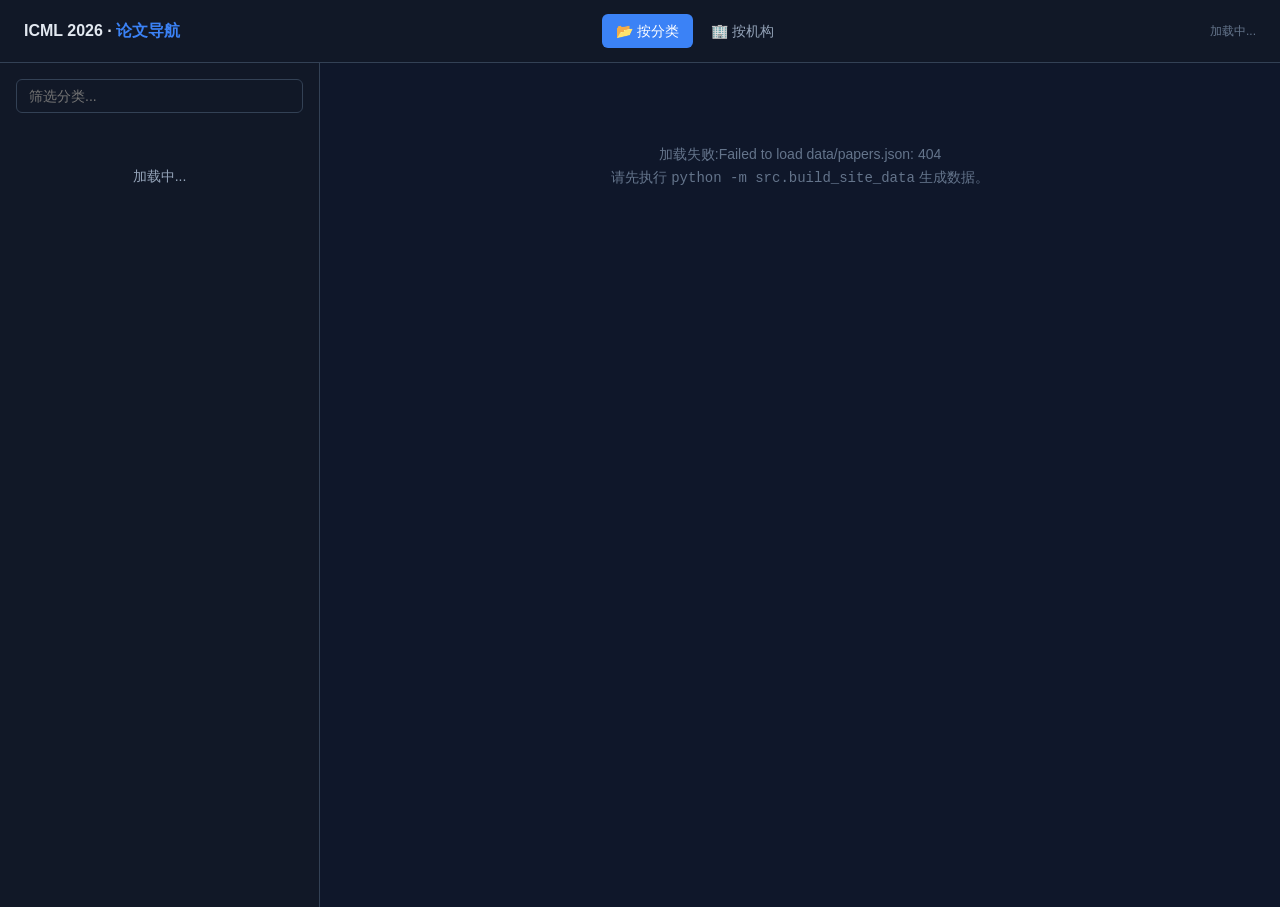
==== index.html @ 11ea5bf5 "Initial commit: ICML 2026 papers explorer (6341 papers, 91 categories, 2074 orgs)" ====
<!DOCTYPE html>
<html lang="zh-CN">
<head>
<meta charset="UTF-8">
<meta name="viewport" content="width=device-width, initial-scale=1">
<title>ICML 2026 论文 · 按分类</title>
<link rel="stylesheet" href="styles.css">
</head>
<body>

<nav class="topnav">
  <div class="brand">ICML 2026 · <span>论文导航</span></div>
  <div class="nav-links">
    <a href="index.html" class="active">📂 按分类</a>
    <a href="orgs.html">🏢 按机构</a>
  </div>
  <div class="stats" id="topnavStats">加载中...</div>
</nav>

<div class="layout">
  <aside class="sidebar">
    <div class="search-box">
      <input type="search" id="catFilterBox" placeholder="筛选分类...">
    </div>
    <ul class="sidebar-list" id="categoryList">
      <li class="loading">加载中...</li>
    </ul>
  </aside>

  <main class="content" id="content">
    <div class="loading">📚 正在加载论文数据...</div>
  </main>
</div>

<script src="app.js"></script>
<script>
let CATEGORIES = [];
let PAPERS = {};      // id -> compact paper
let ORG_TYPES = {};
let CURRENT_CAT = null;
let CURRENT_SUBCAT = null;
let FILTER_MODE = 'all';
let SEARCH_Q = '';
let PAGE = 0;

async function init() {
  try {
    const [cats, papersList, orgs, meta] = await Promise.all([
      loadJSON('data/categories.json'),
      loadJSON('data/papers.json'),
      loadJSON('data/orgs.json'),
      loadJSON('data/meta.json'),
    ]);
    CATEGORIES = cats;
    for (const p of papersList) PAPERS[p.id] = p;
    for (const o of orgs) ORG_TYPES[o.name] = o.type;

    document.getElementById('topnavStats').textContent =
      `${meta.paper_count} 篇 · ${meta.category_count} 个分类 · ${meta.org_count} 个机构`;

    renderSidebar();
    if (CATEGORIES.length) {
      selectCategory(CATEGORIES[0].name);
    }
  } catch (e) {
    document.getElementById('content').innerHTML =
      `<div class="empty">加载失败:${esc(e.message)}<br>请先执行 <code>python -m src.build_site_data</code> 生成数据。</div>`;
    console.error(e);
  }
}

function renderSidebar() {
  const filterText = (document.getElementById('catFilterBox').value || '').toLowerCase().trim();
  const ul = document.getElementById('categoryList');
  const filtered = filterText
    ? CATEGORIES.filter(c => c.name.toLowerCase().includes(filterText))
    : CATEGORIES;
  ul.innerHTML = filtered.map(c => {
    const isActive = c.name === CURRENT_CAT ? ' active' : '';
    const newTag = c.origin === 'new_in_pass_a'
      ? '<span class="new-tag">NEW</span>' : '';
    const hot = c.hot ? '<span class="hot">🔥</span>' : '';
    return `<li class="sidebar-item${isActive}" data-cat="${esc(c.name)}">
      <span class="name">${esc(c.name)}${newTag}${hot}</span>
      <span class="badge">${c.count}</span>
    </li>`;
  }).join('');
  ul.querySelectorAll('.sidebar-item').forEach(li => {
    li.onclick = () => selectCategory(li.dataset.cat);
  });
}

function selectCategory(name) {
  CURRENT_CAT = name;
  CURRENT_SUBCAT = null;
  PAGE = 0;
  SEARCH_Q = '';
  FILTER_MODE = 'all';
  renderSidebar();
  renderContent();
}

function renderContent() {
  const cat = CATEGORIES.find(c => c.name === CURRENT_CAT);
  if (!cat) return;
  const oral = cat.oral_count || 0;
  const newBadge = cat.origin === 'new_in_pass_a'
    ? '<span style="background:var(--green);color:#0a3520;font-size:11px;padding:2px 8px;border-radius:4px;margin-left:8px;font-weight:600">NEW · Pass A 涌现</span>'
    : '';
  const rationale = cat.rationale
    ? `<div style="color:var(--text-faint);font-size:12px;margin-top:6px;">💡 ${esc(cat.rationale)}</div>`
    : '';

  // Subcat tabs (if any)
  let subcatTabsHtml = '';
  if (cat.subcats && cat.subcats.length > 1) {
    const tabs = [`<button class="${CURRENT_SUBCAT === null ? 'active' : ''}" data-sc="">全部 (${cat.count})</button>`];
    for (const sc of cat.subcats) {
      const act = CURRENT_SUBCAT === sc.name ? 'active' : '';
      tabs.push(`<button class="${act}" data-sc="${esc(sc.name)}">${esc(sc.name)} (${sc.paper_ids.length})</button>`);
    }
    subcatTabsHtml = `<div class="subcat-tabs">${tabs.join('')}</div>`;
  }

  // Get paper IDs for current selection
  let pids;
  if (CURRENT_SUBCAT) {
    const sc = cat.subcats.find(s => s.name === CURRENT_SUBCAT);
    pids = sc ? sc.paper_ids : [];
  } else {
    pids = cat.paper_ids;
  }
  let papers = pids.map(pid => PAPERS[pid]).filter(Boolean);

  // Filter + search
  papers = applyFilter(papers, FILTER_MODE);
  papers = applySearch(papers, SEARCH_Q);

  // Sort: oral first, then by id (stable)
  papers.sort((a, b) => {
    const va = a.v === 'oral' ? 0 : a.v === 'spotlight' ? 1 : 2;
    const vb = b.v === 'oral' ? 0 : b.v === 'spotlight' ? 1 : 2;
    if (va !== vb) return va - vb;
    return a.t.localeCompare(b.t);
  });

  const totalAfter = papers.length;
  const totalPages = Math.max(1, Math.ceil(totalAfter / PAGE_SIZE));
  if (PAGE >= totalPages) PAGE = 0;
  const pageSlice = papers.slice(PAGE * PAGE_SIZE, (PAGE + 1) * PAGE_SIZE);

  const cards = pageSlice.length
    ? pageSlice.map(p => renderPaperCard(p, ORG_TYPES)).join('')
    : '<div class="empty">没有匹配的论文</div>';

  document.getElementById('content').innerHTML = `
    <div class="content-header">
      <h1>${esc(cat.name)}${newBadge}</h1>
      <div class="meta">
        共 <b>${cat.count}</b> 篇 · oral ${oral} 篇 ·
        显示 ${totalAfter} 篇 (筛选后)
      </div>
      ${rationale}
    </div>
    <div class="content-toolbar">
      <div class="search-box">
        <input type="search" id="paperSearch" placeholder="搜索此分类下的标题 / 摘要 / 机构..." value="${esc(SEARCH_Q)}">
      </div>
      <button data-filter="all" class="${FILTER_MODE === 'all' ? 'active' : ''}">全部</button>
      <button data-filter="oral" class="${FILTER_MODE === 'oral' ? 'active' : ''}">Oral</button>
      <button data-filter="spotlight" class="${FILTER_MODE === 'spotlight' ? 'active' : ''}">Spotlight</button>
      <button data-filter="fav" class="${FILTER_MODE === 'fav' ? 'active' : ''}">★ 收藏</button>
    </div>
    ${subcatTabsHtml}
    <div id="paperList">${cards}</div>
    ${renderPager(totalAfter, PAGE_SIZE, PAGE, (np) => { PAGE = np; renderContent(); window.scrollTo({top:0,behavior:'smooth'}); })}
  `;

  bindFavButtons(document.getElementById('paperList'));
  document.querySelectorAll('.content-toolbar button[data-filter]').forEach(btn => {
    btn.onclick = () => { FILTER_MODE = btn.dataset.filter; PAGE = 0; renderContent(); };
  });
  document.querySelectorAll('.subcat-tabs button[data-sc]').forEach(btn => {
    btn.onclick = () => {
      CURRENT_SUBCAT = btn.dataset.sc || null;
      PAGE = 0; renderContent();
    };
  });
  const searchInput = document.getElementById('paperSearch');
  if (searchInput) {
    searchInput.oninput = debounce((e) => {
      SEARCH_Q = e.target.value || '';
      PAGE = 0;
      renderContent();
    }, 200);
    // restore caret/focus when typing
    searchInput.focus();
    const len = searchInput.value.length;
    searchInput.setSelectionRange(len, len);
  }
}

document.getElementById('catFilterBox').oninput = debounce(renderSidebar, 150);

init();
</script>
</body>
</html>
---- styles.css ----
/* ICML 2026 Papers — shared dark theme stylesheet */
:root {
  --bg: #0f172a;
  --bg-alt: #111827;
  --card: #1e293b;
  --card-hover: #273549;
  --border: #334155;
  --text: #e2e8f0;
  --text-dim: #94a3b8;
  --text-faint: #64748b;
  --accent: #3b82f6;
  --accent-hover: #60a5fa;
  --gold: #fbbf24;
  --red: #ef4444;
  --green: #22c55e;
  --purple: #a78bfa;
  --pink: #ec4899;
}

* { box-sizing: border-box; }

html, body {
  margin: 0;
  padding: 0;
  background: var(--bg);
  color: var(--text);
  font-family: -apple-system, BlinkMacSystemFont, "Segoe UI", "PingFang SC",
               "Hiragino Sans GB", "Microsoft YaHei", sans-serif;
  font-size: 14px;
  line-height: 1.6;
}

a { color: var(--accent); text-decoration: none; }
a:hover { color: var(--accent-hover); text-decoration: underline; }

button {
  font-family: inherit;
  cursor: pointer;
  border: 1px solid var(--border);
  background: var(--card);
  color: var(--text);
  padding: 6px 12px;
  border-radius: 6px;
  font-size: 13px;
  transition: background 0.15s, border-color 0.15s;
}
button:hover { background: var(--card-hover); border-color: var(--accent); }
button.active {
  background: var(--accent);
  border-color: var(--accent);
  color: white;
}

input[type="text"], input[type="search"] {
  font-family: inherit;
  background: var(--bg-alt);
  border: 1px solid var(--border);
  color: var(--text);
  padding: 8px 12px;
  border-radius: 6px;
  font-size: 14px;
  width: 100%;
}
input:focus { outline: none; border-color: var(--accent); }

/* ----- top nav (shared between index.html / orgs.html) ----- */
.topnav {
  display: flex;
  align-items: center;
  justify-content: space-between;
  padding: 14px 24px;
  background: var(--bg-alt);
  border-bottom: 1px solid var(--border);
  position: sticky; top: 0; z-index: 10;
}
.topnav .brand {
  font-size: 16px;
  font-weight: 600;
  color: var(--text);
}
.topnav .brand span { color: var(--accent); }
.topnav .nav-links {
  display: flex; gap: 4px;
}
.topnav .nav-links a {
  padding: 6px 14px;
  border-radius: 6px;
  color: var(--text-dim);
}
.topnav .nav-links a.active {
  background: var(--accent);
  color: white;
}
.topnav .nav-links a:hover { background: var(--card-hover); text-decoration: none; }
.topnav .stats {
  font-size: 12px;
  color: var(--text-faint);
}

/* ----- main layout: sidebar + content ----- */
.layout {
  display: grid;
  grid-template-columns: 320px 1fr;
  min-height: calc(100vh - 56px);
}
.sidebar {
  background: var(--bg-alt);
  border-right: 1px solid var(--border);
  padding: 16px;
  overflow-y: auto;
  height: calc(100vh - 56px);
  position: sticky; top: 56px;
}
.content {
  padding: 20px 28px 60px;
  overflow-y: auto;
  max-width: 1100px;
}

/* sidebar search + filters */
.sidebar .search-box { margin-bottom: 12px; }
.sidebar .filter-row {
  display: flex; gap: 4px; flex-wrap: wrap;
  margin-bottom: 12px;
}
.sidebar .filter-row button {
  padding: 4px 10px;
  font-size: 12px;
}

/* sidebar list (categories or orgs) */
.sidebar-list {
  list-style: none;
  margin: 0; padding: 0;
}
.sidebar-item {
  display: flex;
  align-items: center;
  justify-content: space-between;
  padding: 7px 10px;
  border-radius: 6px;
  cursor: pointer;
  color: var(--text-dim);
  font-size: 13px;
  transition: background 0.1s;
}
.sidebar-item:hover { background: var(--card-hover); color: var(--text); }
.sidebar-item.active {
  background: var(--accent);
  color: white;
}
.sidebar-item.active .badge { background: rgba(255,255,255,0.25); color: white; }
.sidebar-item .name { flex: 1; }
.sidebar-item .badge {
  background: var(--bg);
  color: var(--text-dim);
  padding: 1px 7px;
  border-radius: 10px;
  font-size: 11px;
  margin-left: 6px;
}
.sidebar-item .hot { color: var(--gold); margin-left: 4px; font-size: 11px; }
.sidebar-item .new-tag {
  color: var(--green);
  font-size: 10px;
  margin-left: 4px;
  border: 1px solid var(--green);
  padding: 0 4px;
  border-radius: 3px;
}
.sidebar-item .org-type-badge {
  font-size: 10px;
  padding: 1px 5px;
  border-radius: 3px;
  margin-left: 4px;
  background: var(--bg);
  color: var(--text-faint);
}
.sidebar-item .org-type-badge.university { color: #93c5fd; }
.sidebar-item .org-type-badge.company { color: #fca5a5; }
.sidebar-item .org-type-badge.research_lab { color: #c4b5fd; }
.sidebar-item .org-type-badge.government { color: #fcd34d; }
.sidebar-item .org-type-badge.hospital { color: #f9a8d4; }
.sidebar-item .org-type-badge.independent { color: #86efac; }

/* ----- content header ----- */
.content-header {
  margin-bottom: 18px;
  padding-bottom: 12px;
  border-bottom: 1px solid var(--border);
}
.content-header h1 {
  margin: 0 0 6px;
  font-size: 22px;
  font-weight: 600;
}
.content-header .meta {
  color: var(--text-dim);
  font-size: 13px;
}
.content-header .meta .org-type-badge {
  font-size: 11px;
  padding: 2px 8px;
  border-radius: 4px;
  margin-left: 8px;
  background: var(--bg-alt);
}
.content-toolbar {
  display: flex;
  gap: 8px;
  align-items: center;
  margin-bottom: 16px;
  flex-wrap: wrap;
}
.content-toolbar .search-box {
  flex: 1; min-width: 240px;
}

/* ----- paper card ----- */
.paper-card {
  background: var(--card);
  border: 1px solid var(--border);
  border-radius: 8px;
  padding: 14px 16px;
  margin-bottom: 12px;
}
.paper-card .row1 {
  display: flex;
  justify-content: space-between;
  align-items: flex-start;
  gap: 8px;
  margin-bottom: 6px;
}
.paper-card .title {
  font-size: 15px;
  font-weight: 500;
  color: var(--text);
  flex: 1;
}
.paper-card .title a { color: var(--text); }
.paper-card .title a:hover { color: var(--accent); text-decoration: none; }
.paper-card .venue {
  font-size: 10px;
  padding: 2px 6px;
  border-radius: 3px;
  background: var(--bg);
  color: var(--text-dim);
  white-space: nowrap;
  text-transform: uppercase;
  font-weight: 600;
}
.paper-card .venue.oral { background: var(--red); color: white; }
.paper-card .venue.spotlight { background: var(--gold); color: #1f2937; }
.paper-card .venue.regular { background: var(--bg); color: var(--text-dim); }
.paper-card .fav-btn {
  background: transparent;
  border: none;
  font-size: 16px;
  color: var(--text-faint);
  padding: 0 4px;
  cursor: pointer;
}
.paper-card .fav-btn.active { color: var(--gold); }
.paper-card .cat-tag {
  display: inline-block;
  font-size: 11px;
  padding: 2px 8px;
  border-radius: 10px;
  background: var(--bg-alt);
  color: var(--accent);
  margin-right: 6px;
  margin-bottom: 4px;
}
.paper-card .org-tag {
  display: inline-block;
  font-size: 11px;
  padding: 2px 8px;
  border-radius: 10px;
  background: var(--bg);
  color: var(--text-dim);
  margin-right: 4px;
  margin-bottom: 4px;
}
.paper-card .org-tag.university { color: #93c5fd; }
.paper-card .org-tag.company { color: #fca5a5; }
.paper-card .org-tag.research_lab { color: #c4b5fd; }
.paper-card .org-tag.government { color: #fcd34d; }

.paper-card details {
  margin-top: 8px;
  font-size: 13px;
  color: var(--text-dim);
}
.paper-card details summary {
  cursor: pointer;
  color: var(--text-faint);
  font-size: 12px;
  padding: 2px 0;
  outline: none;
  user-select: none;
}
.paper-card details summary:hover { color: var(--accent); }
.paper-card details[open] summary { color: var(--text-dim); }
.paper-card details .body {
  padding: 8px 0 4px;
  white-space: pre-wrap;
  word-break: break-word;
}
.paper-card .summary-zh {
  background: rgba(59, 130, 246, 0.07);
  border-left: 3px solid var(--accent);
  padding: 8px 12px;
  border-radius: 4px;
  font-size: 13px;
  line-height: 1.7;
  color: var(--text);
  margin-top: 8px;
}

/* ----- pagination ----- */
.pagination {
  display: flex;
  justify-content: center;
  align-items: center;
  gap: 8px;
  margin: 24px 0 8px;
  flex-wrap: wrap;
}
.pagination button { padding: 6px 12px; min-width: 40px; }
.pagination .info { color: var(--text-dim); font-size: 13px; margin: 0 12px; }

/* ----- subcat / org group expansion (View B) ----- */
.cat-group {
  margin-bottom: 12px;
  border: 1px solid var(--border);
  border-radius: 8px;
  background: var(--bg-alt);
}
.cat-group .cat-header {
  display: flex;
  justify-content: space-between;
  align-items: center;
  padding: 10px 14px;
  cursor: pointer;
  user-select: none;
}
.cat-group .cat-header:hover { background: var(--card-hover); }
.cat-group .cat-header .name {
  font-weight: 500;
  color: var(--accent);
}
.cat-group .cat-header .meta {
  color: var(--text-faint);
  font-size: 12px;
}
.cat-group .cat-header .caret {
  display: inline-block;
  transition: transform 0.2s;
  margin-right: 6px;
  color: var(--text-faint);
}
.cat-group.open .cat-header .caret { transform: rotate(90deg); }
.cat-group .cat-body {
  padding: 4px 14px 14px;
  display: none;
}
.cat-group.open .cat-body { display: block; }

/* ----- subcat tabs within a category page (View A) ----- */
.subcat-tabs {
  display: flex; gap: 6px; flex-wrap: wrap;
  margin-bottom: 14px;
}
.subcat-tabs button {
  font-size: 12px;
  padding: 4px 10px;
}

/* empty state */
.empty {
  text-align: center;
  color: var(--text-faint);
  padding: 60px 20px;
  font-size: 14px;
}

/* loading state */
.loading {
  text-align: center;
  color: var(--text-dim);
  padding: 40px;
}

/* responsive */
@media (max-width: 900px) {
  .layout { grid-template-columns: 1fr; }
  .sidebar { height: auto; position: static; }
}
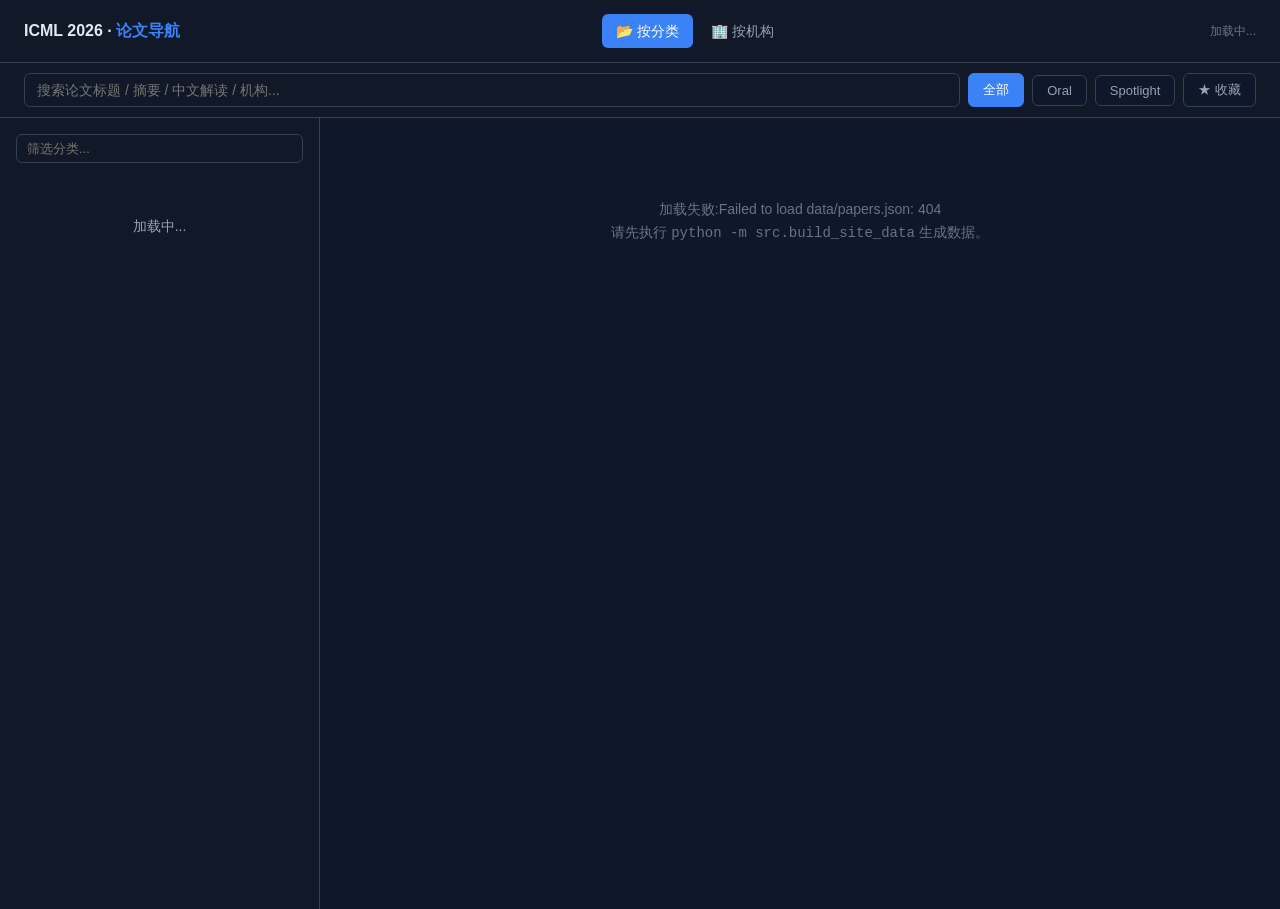
==== commit 1bb7d388: "Chinese category labels + ICLR-style UI + lead-author filter Taxonomy: - Re-run Pass B with SMALL_CA" ====
--- a/index.html
+++ b/index.html
@@ -17,9 +17,19 @@
   <div class="stats" id="topnavStats">加载中...</div>
 </nav>
 
+<div class="controls">
+  <div class="search-box">
+    <input type="search" id="paperSearch" placeholder="搜索论文标题 / 摘要 / 中文解读 / 机构...">
+  </div>
+  <button class="filter-btn active" data-filter="all">全部</button>
+  <button class="filter-btn" data-filter="oral">Oral</button>
+  <button class="filter-btn" data-filter="spotlight">Spotlight</button>
+  <button class="filter-btn" data-filter="fav">★ 收藏</button>
+</div>
+
 <div class="layout">
   <aside class="sidebar">
-    <div class="search-box">
+    <div class="search-box small">
       <input type="search" id="catFilterBox" placeholder="筛选分类...">
     </div>
     <ul class="sidebar-list" id="categoryList">
@@ -32,13 +42,16 @@
   </main>
 </div>
 
+<button class="back-top" id="backTop" title="回到顶部">↑</button>
+
 <script src="app.js"></script>
 <script>
 let CATEGORIES = [];
 let PAPERS = {};      // id -> compact paper
 let ORG_TYPES = {};
 let CURRENT_CAT = null;
-let CURRENT_SUBCAT = null;
+let CURRENT_SUBCAT = null;   // string or null
+let EXPANDED_CAT = null;     // which cat has its subcats expanded in sidebar
 let FILTER_MODE = 'all';
 let SEARCH_Q = '';
 let PAGE = 0;
@@ -75,27 +88,65 @@
   const filtered = filterText
     ? CATEGORIES.filter(c => c.name.toLowerCase().includes(filterText))
     : CATEGORIES;
-  ul.innerHTML = filtered.map(c => {
-    const isActive = c.name === CURRENT_CAT ? ' active' : '';
+
+  const html = [];
+  for (const c of filtered) {
+    const hasSubs = c.subcats && c.subcats.length > 1;
+    const isExpanded = EXPANDED_CAT === c.name;
+    const isActive = c.name === CURRENT_CAT && !CURRENT_SUBCAT;
     const newTag = c.origin === 'new_in_pass_a'
       ? '<span class="new-tag">NEW</span>' : '';
     const hot = c.hot ? '<span class="hot">🔥</span>' : '';
-    return `<li class="sidebar-item${isActive}" data-cat="${esc(c.name)}">
-      <span class="name">${esc(c.name)}${newTag}${hot}</span>
+    const arrow = hasSubs
+      ? `<span class="subcat-arrow">${isExpanded ? '▾' : '▸'}</span>` : '';
+    html.push(`<li class="sidebar-item${isActive ? ' active' : ''}" data-cat="${esc(c.name)}">
+      <span class="name">${esc(c.name)}${newTag}${hot}${arrow}</span>
       <span class="badge">${c.count}</span>
-    </li>`;
-  }).join('');
+    </li>`);
+    if (hasSubs && isExpanded) {
+      for (const sc of c.subcats) {
+        const scActive = CURRENT_CAT === c.name && CURRENT_SUBCAT === sc.name;
+        html.push(`<li class="sidebar-item subcat${scActive ? ' active' : ''}"
+          data-cat="${esc(c.name)}" data-sc="${esc(sc.name)}">
+          <span class="name">${esc(sc.name)}</span>
+          <span class="badge">${sc.paper_ids.length}</span>
+        </li>`);
+      }
+    }
+  }
+  ul.innerHTML = html.join('');
+
   ul.querySelectorAll('.sidebar-item').forEach(li => {
-    li.onclick = () => selectCategory(li.dataset.cat);
+    li.onclick = () => {
+      if (li.dataset.sc) {
+        selectSubcat(li.dataset.cat, li.dataset.sc);
+      } else {
+        selectCategory(li.dataset.cat);
+      }
+    };
   });
 }
 
 function selectCategory(name) {
-  CURRENT_CAT = name;
-  CURRENT_SUBCAT = null;
+  // Click on already-open cat with subs → just collapse; otherwise switch & expand
+  const cat = CATEGORIES.find(c => c.name === name);
+  const hasSubs = cat && cat.subcats && cat.subcats.length > 1;
+  if (CURRENT_CAT === name && CURRENT_SUBCAT === null && EXPANDED_CAT === name) {
+    EXPANDED_CAT = null;
+  } else {
+    CURRENT_CAT = name;
+    CURRENT_SUBCAT = null;
+    EXPANDED_CAT = hasSubs ? name : null;
+    PAGE = 0;
+  }
+  renderSidebar();
+  renderContent();
+}
+
+function selectSubcat(catName, scName) {
+  CURRENT_CAT = catName;
+  CURRENT_SUBCAT = scName;
   PAGE = 0;
-  SEARCH_Q = '';
-  FILTER_MODE = 'all';
   renderSidebar();
   renderContent();
 }
@@ -105,38 +156,29 @@
   if (!cat) return;
   const oral = cat.oral_count || 0;
   const newBadge = cat.origin === 'new_in_pass_a'
-    ? '<span style="background:var(--green);color:#0a3520;font-size:11px;padding:2px 8px;border-radius:4px;margin-left:8px;font-weight:600">NEW · Pass A 涌现</span>'
+    ? '<span class="new-tag" style="margin-left:8px">NEW · Pass A 涌现</span>'
     : '';
   const rationale = cat.rationale
     ? `<div style="color:var(--text-faint);font-size:12px;margin-top:6px;">💡 ${esc(cat.rationale)}</div>`
     : '';
 
-  // Subcat tabs (if any)
-  let subcatTabsHtml = '';
-  if (cat.subcats && cat.subcats.length > 1) {
-    const tabs = [`<button class="${CURRENT_SUBCAT === null ? 'active' : ''}" data-sc="">全部 (${cat.count})</button>`];
-    for (const sc of cat.subcats) {
-      const act = CURRENT_SUBCAT === sc.name ? 'active' : '';
-      tabs.push(`<button class="${act}" data-sc="${esc(sc.name)}">${esc(sc.name)} (${sc.paper_ids.length})</button>`);
-    }
-    subcatTabsHtml = `<div class="subcat-tabs">${tabs.join('')}</div>`;
-  }
-
   // Get paper IDs for current selection
   let pids;
+  let displayName = cat.name;
   if (CURRENT_SUBCAT) {
     const sc = cat.subcats.find(s => s.name === CURRENT_SUBCAT);
     pids = sc ? sc.paper_ids : [];
+    displayName = cat.name + ' › ' + CURRENT_SUBCAT;
   } else {
     pids = cat.paper_ids;
   }
   let papers = pids.map(pid => PAPERS[pid]).filter(Boolean);
 
-  // Filter + search
+  // Filter + search (global controls)
   papers = applyFilter(papers, FILTER_MODE);
   papers = applySearch(papers, SEARCH_Q);
 
-  // Sort: oral first, then by id (stable)
+  // Sort: oral first, then by title
   papers.sort((a, b) => {
     const va = a.v === 'oral' ? 0 : a.v === 'spotlight' ? 1 : 2;
     const vb = b.v === 'oral' ? 0 : b.v === 'spotlight' ? 1 : 2;
@@ -155,52 +197,49 @@
 
   document.getElementById('content').innerHTML = `
     <div class="content-header">
-      <h1>${esc(cat.name)}${newBadge}</h1>
+      <h1>${esc(displayName)}${newBadge}</h1>
       <div class="meta">
-        共 <b>${cat.count}</b> 篇 · oral ${oral} 篇 ·
-        显示 ${totalAfter} 篇 (筛选后)
+        共 <b>${pids.length}</b> 篇 · oral ${oral} 篇 ·
+        筛选/搜索后 <b>${totalAfter}</b> 篇
       </div>
       ${rationale}
     </div>
-    <div class="content-toolbar">
-      <div class="search-box">
-        <input type="search" id="paperSearch" placeholder="搜索此分类下的标题 / 摘要 / 机构..." value="${esc(SEARCH_Q)}">
-      </div>
-      <button data-filter="all" class="${FILTER_MODE === 'all' ? 'active' : ''}">全部</button>
-      <button data-filter="oral" class="${FILTER_MODE === 'oral' ? 'active' : ''}">Oral</button>
-      <button data-filter="spotlight" class="${FILTER_MODE === 'spotlight' ? 'active' : ''}">Spotlight</button>
-      <button data-filter="fav" class="${FILTER_MODE === 'fav' ? 'active' : ''}">★ 收藏</button>
-    </div>
-    ${subcatTabsHtml}
     <div id="paperList">${cards}</div>
-    ${renderPager(totalAfter, PAGE_SIZE, PAGE, (np) => { PAGE = np; renderContent(); window.scrollTo({top:0,behavior:'smooth'}); })}
+    ${renderPager(totalAfter, PAGE_SIZE, PAGE, (np) => {
+      PAGE = np; renderContent();
+      document.querySelector('.content').scrollTo({top:0,behavior:'smooth'});
+      window.scrollTo({top:0,behavior:'smooth'});
+    })}
   `;
 
   bindFavButtons(document.getElementById('paperList'));
-  document.querySelectorAll('.content-toolbar button[data-filter]').forEach(btn => {
-    btn.onclick = () => { FILTER_MODE = btn.dataset.filter; PAGE = 0; renderContent(); };
-  });
-  document.querySelectorAll('.subcat-tabs button[data-sc]').forEach(btn => {
-    btn.onclick = () => {
-      CURRENT_SUBCAT = btn.dataset.sc || null;
-      PAGE = 0; renderContent();
-    };
-  });
-  const searchInput = document.getElementById('paperSearch');
-  if (searchInput) {
-    searchInput.oninput = debounce((e) => {
-      SEARCH_Q = e.target.value || '';
-      PAGE = 0;
-      renderContent();
-    }, 200);
-    // restore caret/focus when typing
-    searchInput.focus();
-    const len = searchInput.value.length;
-    searchInput.setSelectionRange(len, len);
-  }
-}
+}
+
+// ---- global controls (search + filter buttons) ----
+document.getElementById('paperSearch').oninput = debounce((e) => {
+  SEARCH_Q = e.target.value || '';
+  PAGE = 0;
+  renderContent();
+}, 200);
+
+document.querySelectorAll('.controls .filter-btn').forEach(btn => {
+  btn.onclick = () => {
+    document.querySelectorAll('.controls .filter-btn').forEach(x => x.classList.remove('active'));
+    btn.classList.add('active');
+    FILTER_MODE = btn.dataset.filter;
+    PAGE = 0;
+    renderContent();
+  };
+});
 
 document.getElementById('catFilterBox').oninput = debounce(renderSidebar, 150);
+
+// back-to-top
+const backTop = document.getElementById('backTop');
+window.addEventListener('scroll', () => {
+  backTop.classList.toggle('show', window.scrollY > 400);
+});
+backTop.onclick = () => window.scrollTo({top:0, behavior:'smooth'});
 
 init();
 </script>
--- a/styles.css
+++ b/styles.css
@@ -395,4 +395,120 @@
 @media (max-width: 900px) {
   .layout { grid-template-columns: 1fr; }
   .sidebar { height: auto; position: static; }
-}
+  .controls { flex-wrap: wrap; padding: 10px 12px; }
+}
+
+/* ===========================================================
+   ICLR-style additions (controls bar, subcat sidebar, back-top)
+   =========================================================== */
+
+/* Global controls bar between topnav and layout. */
+.controls {
+  display: flex;
+  gap: 8px;
+  align-items: center;
+  padding: 10px 24px;
+  background: var(--bg-alt);
+  border-bottom: 1px solid var(--border);
+  position: sticky; top: 56px; z-index: 9;
+}
+.controls .search-box {
+  flex: 1; min-width: 240px;
+}
+.controls .filter-btn {
+  padding: 7px 14px;
+  font-size: 13px;
+  white-space: nowrap;
+  background: var(--bg);
+  border: 1px solid var(--border);
+  color: var(--text-dim);
+}
+.controls .filter-btn:hover {
+  border-color: var(--accent);
+  color: var(--text);
+}
+.controls .filter-btn.active {
+  background: var(--accent);
+  color: white;
+  border-color: var(--accent);
+}
+/* the "仅一作/通讯" toggle gets a gold accent when active */
+.controls .filter-btn.lead-btn {
+  border-left: 1px solid var(--border);
+  margin-left: 4px;
+}
+.controls .filter-btn.lead-btn.active {
+  background: var(--gold);
+  color: #1f2937;
+  border-color: var(--gold);
+}
+
+/* Layout shrinks by the controls bar height. */
+.layout {
+  min-height: calc(100vh - 56px - 53px);
+}
+.sidebar {
+  height: calc(100vh - 56px - 53px);
+  top: calc(56px + 53px);
+}
+
+/* Compact search variant for the sidebar */
+.sidebar .search-box.small input { padding: 6px 10px; font-size: 13px; }
+
+/* Subcategory items in the sidebar (▾ expanded view) */
+.sidebar-item.subcat {
+  padding-left: 26px;
+  background: rgba(15, 23, 42, 0.5);
+  font-size: 12px;
+  color: var(--text-dim);
+}
+.sidebar-item.subcat:hover { background: var(--card-hover); }
+.sidebar-item.subcat.active {
+  background: var(--accent);
+  color: white;
+  border-left: 3px solid #7dd3fc;
+}
+.sidebar-item.subcat .badge { font-size: 10px; }
+.subcat-arrow {
+  color: var(--accent);
+  font-size: 11px;
+  margin-left: 6px;
+}
+.sidebar-item.active .subcat-arrow { color: white; }
+
+/* NEW tag (Pass A 涌现的新分类) — also surfaces in content header */
+.new-tag {
+  display: inline-block;
+  background: var(--green);
+  color: #052e16;
+  font-size: 10px;
+  padding: 1px 6px;
+  border-radius: 3px;
+  margin-left: 4px;
+  font-weight: 600;
+}
+
+/* Back-to-top floating button */
+.back-top {
+  position: fixed;
+  bottom: 24px; right: 24px;
+  width: 42px; height: 42px;
+  border-radius: 50%;
+  background: var(--accent);
+  color: white;
+  border: none;
+  cursor: pointer;
+  font-size: 18px;
+  font-weight: 700;
+  display: none;
+  z-index: 50;
+  box-shadow: 0 4px 12px rgba(59,130,246,0.35);
+}
+.back-top.show { display: block; }
+.back-top:hover { background: var(--accent-hover); }
+
+/* Custom scrollbar (subtle, ICLR-style) */
+::-webkit-scrollbar { width: 8px; height: 8px; }
+::-webkit-scrollbar-track { background: var(--bg); }
+::-webkit-scrollbar-thumb { background: var(--border); border-radius: 4px; }
+::-webkit-scrollbar-thumb:hover { background: var(--text-faint); }
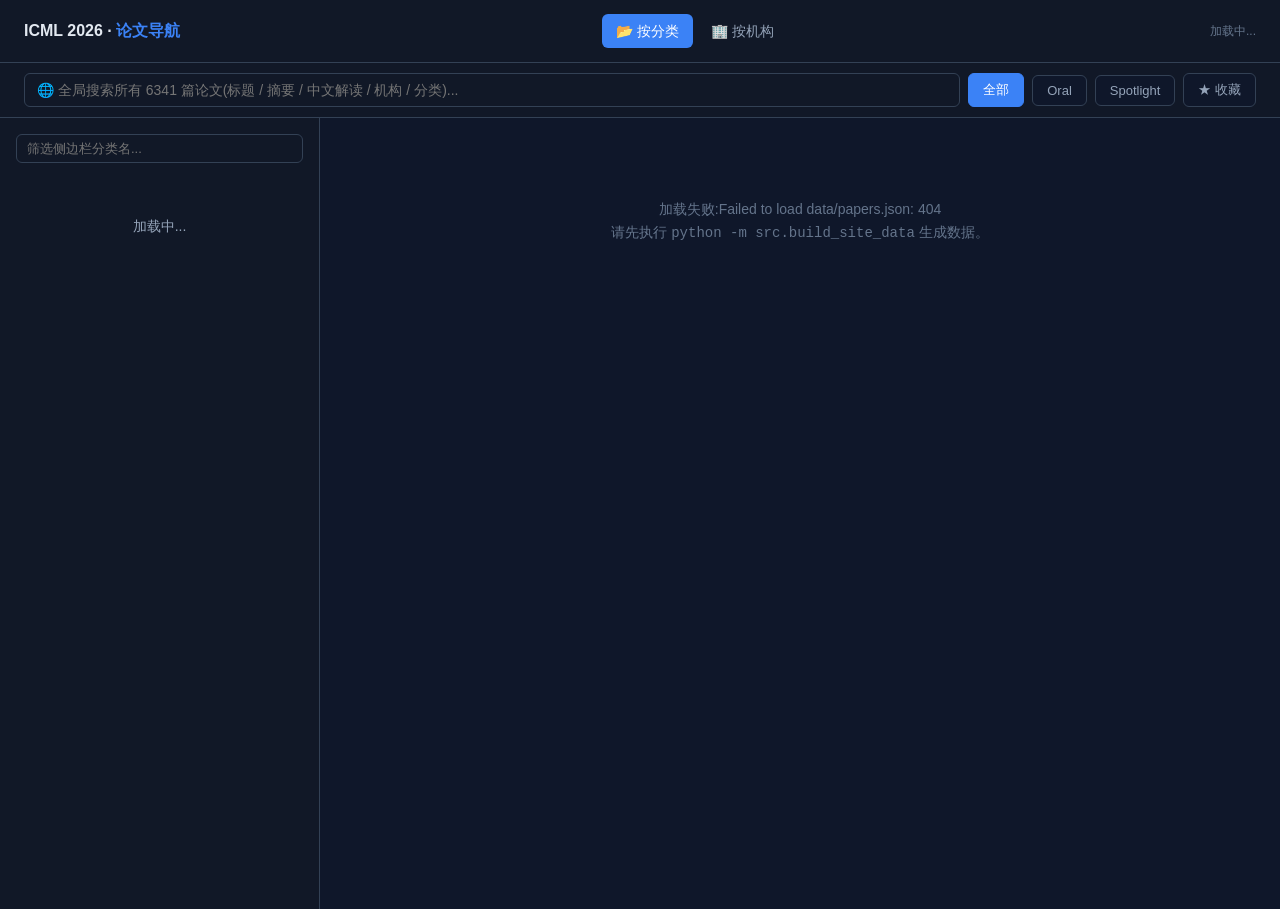
==== commit bc75765d: "Drop LLM Eval cat, redesign Agents subcats, split global vs local search Per user feedback (3 issues" ====
--- a/index.html
+++ b/index.html
@@ -17,9 +17,11 @@
   <div class="stats" id="topnavStats">加载中...</div>
 </nav>
 
+<!-- Top bar: GLOBAL search (across ALL papers) + venue filter -->
 <div class="controls">
   <div class="search-box">
-    <input type="search" id="paperSearch" placeholder="搜索论文标题 / 摘要 / 中文解读 / 机构...">
+    <input type="search" id="globalSearch"
+      placeholder="🌐 全局搜索所有 6341 篇论文(标题 / 摘要 / 中文解读 / 机构 / 分类)...">
   </div>
   <button class="filter-btn active" data-filter="all">全部</button>
   <button class="filter-btn" data-filter="oral">Oral</button>
@@ -30,7 +32,7 @@
 <div class="layout">
   <aside class="sidebar">
     <div class="search-box small">
-      <input type="search" id="catFilterBox" placeholder="筛选分类...">
+      <input type="search" id="catFilterBox" placeholder="筛选侧边栏分类名...">
     </div>
     <ul class="sidebar-list" id="categoryList">
       <li class="loading">加载中...</li>
@@ -48,12 +50,14 @@
 <script>
 let CATEGORIES = [];
 let PAPERS = {};      // id -> compact paper
+let ALL_PAPERS = [];  // ordered list (for global search)
 let ORG_TYPES = {};
 let CURRENT_CAT = null;
 let CURRENT_SUBCAT = null;   // string or null
 let EXPANDED_CAT = null;     // which cat has its subcats expanded in sidebar
 let FILTER_MODE = 'all';
-let SEARCH_Q = '';
+let GLOBAL_Q = '';           // top bar = global search across ALL papers
+let LOCAL_Q = '';            // in-content = within current cat/subcat only
 let PAGE = 0;
 
 async function init() {
@@ -65,6 +69,7 @@
       loadJSON('data/meta.json'),
     ]);
     CATEGORIES = cats;
+    ALL_PAPERS = papersList;
     for (const p of papersList) PAPERS[p.id] = p;
     for (const o of orgs) ORG_TYPES[o.name] = o.type;
 
@@ -90,17 +95,22 @@
     : CATEGORIES;
 
   const html = [];
+  // When global search is active, show a synthetic "搜索结果" item at the top.
+  if (GLOBAL_Q) {
+    const active = CURRENT_CAT === '__GLOBAL__' ? ' active' : '';
+    html.push(`<li class="sidebar-item${active}" data-cat="__GLOBAL__">
+      <span class="name">🔍 搜索: ${esc(GLOBAL_Q.slice(0, 16))}${GLOBAL_Q.length > 16 ? '…' : ''}</span>
+    </li>`);
+  }
   for (const c of filtered) {
     const hasSubs = c.subcats && c.subcats.length > 1;
     const isExpanded = EXPANDED_CAT === c.name;
     const isActive = c.name === CURRENT_CAT && !CURRENT_SUBCAT;
-    const newTag = c.origin === 'new_in_pass_a'
-      ? '<span class="new-tag">NEW</span>' : '';
     const hot = c.hot ? '<span class="hot">🔥</span>' : '';
     const arrow = hasSubs
       ? `<span class="subcat-arrow">${isExpanded ? '▾' : '▸'}</span>` : '';
     html.push(`<li class="sidebar-item${isActive ? ' active' : ''}" data-cat="${esc(c.name)}">
-      <span class="name">${esc(c.name)}${newTag}${hot}${arrow}</span>
+      <span class="name">${esc(c.name)}${hot}${arrow}</span>
       <span class="badge">${c.count}</span>
     </li>`);
     if (hasSubs && isExpanded) {
@@ -128,6 +138,15 @@
 }
 
 function selectCategory(name) {
+  if (name === '__GLOBAL__') {
+    CURRENT_CAT = '__GLOBAL__';
+    CURRENT_SUBCAT = null;
+    EXPANDED_CAT = null;
+    PAGE = 0;
+    renderSidebar();
+    renderContent();
+    return;
+  }
   // Click on already-open cat with subs → just collapse; otherwise switch & expand
   const cat = CATEGORIES.find(c => c.name === name);
   const hasSubs = cat && cat.subcats && cat.subcats.length > 1;
@@ -138,6 +157,7 @@
     CURRENT_SUBCAT = null;
     EXPANDED_CAT = hasSubs ? name : null;
     PAGE = 0;
+    LOCAL_Q = '';
   }
   renderSidebar();
   renderContent();
@@ -147,22 +167,55 @@
   CURRENT_CAT = catName;
   CURRENT_SUBCAT = scName;
   PAGE = 0;
+  LOCAL_Q = '';
   renderSidebar();
   renderContent();
 }
 
 function renderContent() {
+  // ----- Global search mode -----
+  if (CURRENT_CAT === '__GLOBAL__') {
+    let papers = applySearch(ALL_PAPERS, GLOBAL_Q);
+    papers = applyFilter(papers, FILTER_MODE);
+    papers.sort((a, b) => {
+      const va = a.v === 'oral' ? 0 : a.v === 'spotlight' ? 1 : 2;
+      const vb = b.v === 'oral' ? 0 : b.v === 'spotlight' ? 1 : 2;
+      if (va !== vb) return va - vb;
+      return a.t.localeCompare(b.t);
+    });
+    const totalAfter = papers.length;
+    const totalPages = Math.max(1, Math.ceil(totalAfter / PAGE_SIZE));
+    if (PAGE >= totalPages) PAGE = 0;
+    const pageSlice = papers.slice(PAGE * PAGE_SIZE, (PAGE + 1) * PAGE_SIZE);
+    const cards = pageSlice.length
+      ? pageSlice.map(p => renderPaperCard(p, ORG_TYPES)).join('')
+      : '<div class="empty">没有匹配的论文</div>';
+
+    document.getElementById('content').innerHTML = `
+      <div class="content-header">
+        <h1>🔍 全局搜索结果</h1>
+        <div class="meta">
+          关键词 <b>${esc(GLOBAL_Q)}</b> · 在全部 ${ALL_PAPERS.length} 篇论文中匹配到 <b>${totalAfter}</b> 篇
+        </div>
+      </div>
+      <div id="paperList">${cards}</div>
+      ${renderPager(totalAfter, PAGE_SIZE, PAGE, (np) => {
+        PAGE = np; renderContent();
+        window.scrollTo({top:0, behavior:'smooth'});
+      })}
+    `;
+    bindFavButtons(document.getElementById('paperList'));
+    return;
+  }
+
+  // ----- Category / subcat view -----
   const cat = CATEGORIES.find(c => c.name === CURRENT_CAT);
   if (!cat) return;
   const oral = cat.oral_count || 0;
-  const newBadge = cat.origin === 'new_in_pass_a'
-    ? '<span class="new-tag" style="margin-left:8px">NEW · Pass A 涌现</span>'
-    : '';
   const rationale = cat.rationale
     ? `<div style="color:var(--text-faint);font-size:12px;margin-top:6px;">💡 ${esc(cat.rationale)}</div>`
     : '';
 
-  // Get paper IDs for current selection
   let pids;
   let displayName = cat.name;
   if (CURRENT_SUBCAT) {
@@ -174,11 +227,10 @@
   }
   let papers = pids.map(pid => PAPERS[pid]).filter(Boolean);
 
-  // Filter + search (global controls)
+  // Local search (within current cat/subcat) + venue filter
   papers = applyFilter(papers, FILTER_MODE);
-  papers = applySearch(papers, SEARCH_Q);
-
-  // Sort: oral first, then by title
+  papers = applySearch(papers, LOCAL_Q);
+
   papers.sort((a, b) => {
     const va = a.v === 'oral' ? 0 : a.v === 'spotlight' ? 1 : 2;
     const vb = b.v === 'oral' ? 0 : b.v === 'spotlight' ? 1 : 2;
@@ -193,32 +245,63 @@
 
   const cards = pageSlice.length
     ? pageSlice.map(p => renderPaperCard(p, ORG_TYPES)).join('')
-    : '<div class="empty">没有匹配的论文</div>';
+    : '<div class="empty">没有匹配的论文(可清空本分类搜索框)</div>';
 
   document.getElementById('content').innerHTML = `
     <div class="content-header">
-      <h1>${esc(displayName)}${newBadge}</h1>
+      <h1>${esc(displayName)}</h1>
       <div class="meta">
         共 <b>${pids.length}</b> 篇 · oral ${oral} 篇 ·
         筛选/搜索后 <b>${totalAfter}</b> 篇
       </div>
       ${rationale}
     </div>
+    <div class="content-toolbar">
+      <div class="search-box">
+        <input type="search" id="localSearch" value="${esc(LOCAL_Q)}"
+          placeholder="🔎 仅在当前分类「${esc(displayName)}」内搜索...">
+      </div>
+    </div>
     <div id="paperList">${cards}</div>
     ${renderPager(totalAfter, PAGE_SIZE, PAGE, (np) => {
       PAGE = np; renderContent();
-      document.querySelector('.content').scrollTo({top:0,behavior:'smooth'});
-      window.scrollTo({top:0,behavior:'smooth'});
+      window.scrollTo({top:0, behavior:'smooth'});
     })}
   `;
 
   bindFavButtons(document.getElementById('paperList'));
-}
-
-// ---- global controls (search + filter buttons) ----
-document.getElementById('paperSearch').oninput = debounce((e) => {
-  SEARCH_Q = e.target.value || '';
+
+  // Local search input: re-render on change, preserve focus
+  const localInput = document.getElementById('localSearch');
+  if (localInput) {
+    localInput.oninput = debounce((e) => {
+      LOCAL_Q = e.target.value || '';
+      PAGE = 0;
+      renderContent();
+      // restore focus + cursor after re-render
+      const newInput = document.getElementById('localSearch');
+      if (newInput) {
+        newInput.focus();
+        newInput.setSelectionRange(newInput.value.length, newInput.value.length);
+      }
+    }, 200);
+  }
+}
+
+// ---- TOP global search (searches across ALL papers) ----
+document.getElementById('globalSearch').oninput = debounce((e) => {
+  GLOBAL_Q = (e.target.value || '').trim();
   PAGE = 0;
+  if (GLOBAL_Q) {
+    CURRENT_CAT = '__GLOBAL__';
+    CURRENT_SUBCAT = null;
+    EXPANDED_CAT = null;
+  } else if (CURRENT_CAT === '__GLOBAL__') {
+    // Cleared — fall back to first real cat
+    selectCategory(CATEGORIES[0].name);
+    return;
+  }
+  renderSidebar();
   renderContent();
 }, 200);
 
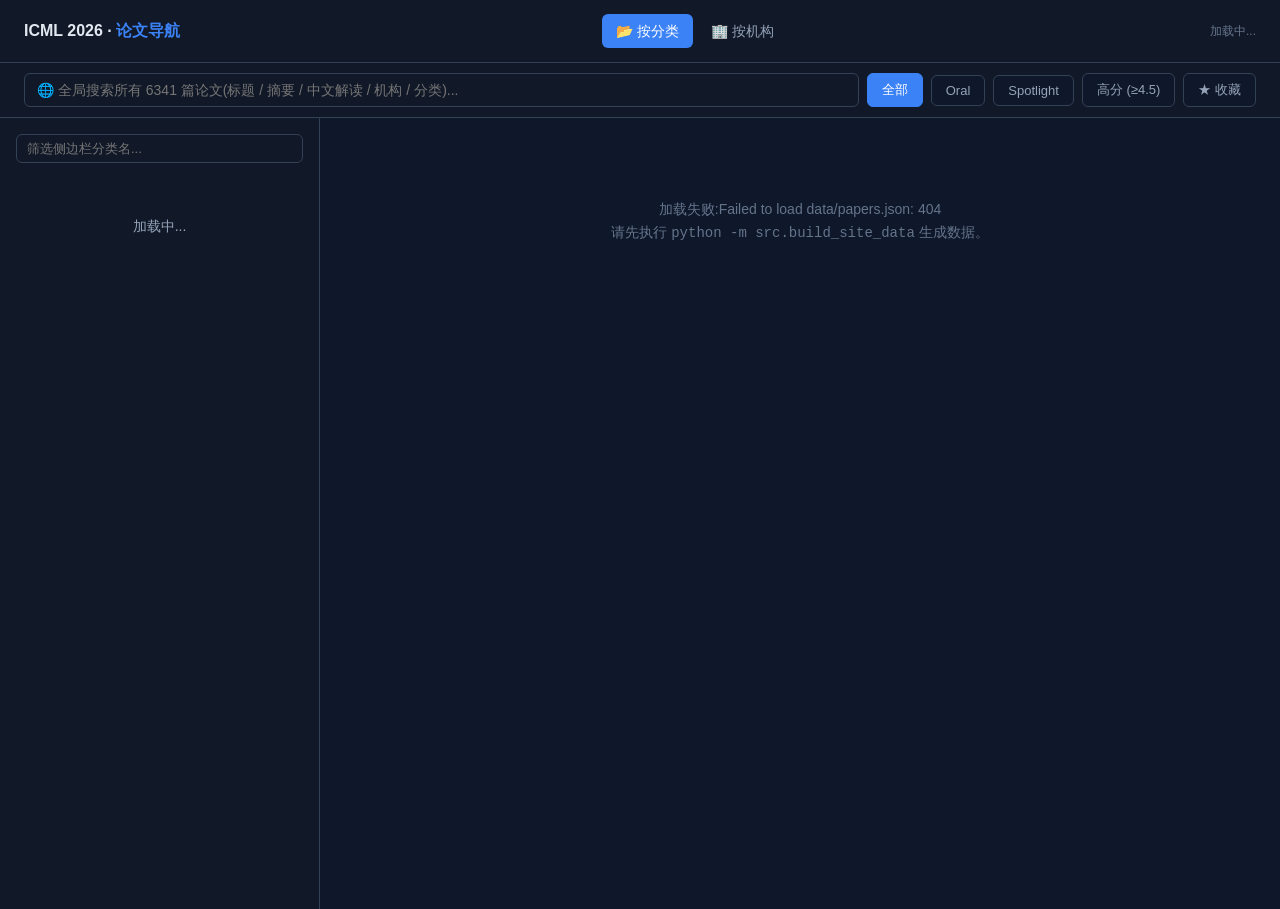
==== commit d3fe1623: "Subagent reclassify RL/RLHF/Reasoning subcats + add ratings + ICLR card style - Reclassified 832 pap" ====
--- a/index.html
+++ b/index.html
@@ -26,6 +26,7 @@
   <button class="filter-btn active" data-filter="all">全部</button>
   <button class="filter-btn" data-filter="oral">Oral</button>
   <button class="filter-btn" data-filter="spotlight">Spotlight</button>
+  <button class="filter-btn" data-filter="high">高分 (≥4.5)</button>
   <button class="filter-btn" data-filter="fav">★ 收藏</button>
 </div>
 
@@ -177,12 +178,7 @@
   if (CURRENT_CAT === '__GLOBAL__') {
     let papers = applySearch(ALL_PAPERS, GLOBAL_Q);
     papers = applyFilter(papers, FILTER_MODE);
-    papers.sort((a, b) => {
-      const va = a.v === 'oral' ? 0 : a.v === 'spotlight' ? 1 : 2;
-      const vb = b.v === 'oral' ? 0 : b.v === 'spotlight' ? 1 : 2;
-      if (va !== vb) return va - vb;
-      return a.t.localeCompare(b.t);
-    });
+    papers = sortPapers(papers, 'rating');
     const totalAfter = papers.length;
     const totalPages = Math.max(1, Math.ceil(totalAfter / PAGE_SIZE));
     if (PAGE >= totalPages) PAGE = 0;
@@ -198,7 +194,7 @@
           关键词 <b>${esc(GLOBAL_Q)}</b> · 在全部 ${ALL_PAPERS.length} 篇论文中匹配到 <b>${totalAfter}</b> 篇
         </div>
       </div>
-      <div id="paperList">${cards}</div>
+      <div id="paperList" class="paper-grid">${cards}</div>
       ${renderPager(totalAfter, PAGE_SIZE, PAGE, (np) => {
         PAGE = np; renderContent();
         window.scrollTo({top:0, behavior:'smooth'});
@@ -230,13 +226,7 @@
   // Local search (within current cat/subcat) + venue filter
   papers = applyFilter(papers, FILTER_MODE);
   papers = applySearch(papers, LOCAL_Q);
-
-  papers.sort((a, b) => {
-    const va = a.v === 'oral' ? 0 : a.v === 'spotlight' ? 1 : 2;
-    const vb = b.v === 'oral' ? 0 : b.v === 'spotlight' ? 1 : 2;
-    if (va !== vb) return va - vb;
-    return a.t.localeCompare(b.t);
-  });
+  papers = sortPapers(papers, 'rating');
 
   const totalAfter = papers.length;
   const totalPages = Math.max(1, Math.ceil(totalAfter / PAGE_SIZE));
@@ -262,7 +252,7 @@
           placeholder="🔎 仅在当前分类「${esc(displayName)}」内搜索...">
       </div>
     </div>
-    <div id="paperList">${cards}</div>
+    <div id="paperList" class="paper-grid">${cards}</div>
     ${renderPager(totalAfter, PAGE_SIZE, PAGE, (np) => {
       PAGE = np; renderContent();
       window.scrollTo({top:0, behavior:'smooth'});
--- a/styles.css
+++ b/styles.css
@@ -114,8 +114,9 @@
 .content {
   padding: 20px 28px 60px;
   overflow-y: auto;
-  max-width: 1100px;
-}
+  min-width: 0;       /* allow grid cell to shrink so cards don't overflow */
+}
+.content > * { max-width: 1200px; }   /* readable line length, applied per-child so cards align */
 
 /* sidebar search + filters */
 .sidebar .search-box { margin-bottom: 12px; }
@@ -216,26 +217,70 @@
   flex: 1; min-width: 240px;
 }
 
-/* ----- paper card ----- */
+/* ----- paper card (ICLR-style) ----- */
+.paper-grid {
+  display: flex;
+  flex-direction: column;
+  gap: 12px;
+}
 .paper-card {
   background: var(--card);
   border: 1px solid var(--border);
-  border-radius: 8px;
-  padding: 14px 16px;
-  margin-bottom: 12px;
+  border-radius: 12px;
+  padding: 18px 20px;
+  transition: border-color 0.2s, transform 0.2s, box-shadow 0.2s;
+  position: relative;
+  width: 100%;
+  box-sizing: border-box;
+}
+.paper-card:hover {
+  border-color: #475569;
+  transform: translateY(-1px);
+  box-shadow: 0 4px 12px rgba(0, 0, 0, 0.3);
 }
 .paper-card .row1 {
   display: flex;
   justify-content: space-between;
   align-items: flex-start;
   gap: 8px;
-  margin-bottom: 6px;
-}
+  margin-bottom: 8px;
+}
+.paper-card .badges {
+  display: inline-flex;
+  align-items: center;
+  gap: 6px;
+  white-space: nowrap;
+  flex-shrink: 0;
+}
+.paper-card.recommended {
+  border-color: #f59e0b;
+  background: linear-gradient(135deg, #1e293b 0%, #1c1917 100%);
+}
+.paper-card.recommended::before {
+  content: '⭐ 推荐';
+  position: absolute;
+  top: 10px; right: 80px;
+  background: #f59e0b;
+  color: #0f172a;
+  font-size: 10px;
+  font-weight: 700;
+  padding: 2px 6px;
+  border-radius: 4px;
+}
+.p-badge {
+  font-size: 11px;
+  padding: 2px 8px;
+  border-radius: 4px;
+  font-weight: 600;
+  white-space: nowrap;
+}
+.p-badge-rating { background: #164e63; color: #22d3ee; }
 .paper-card .title {
-  font-size: 15px;
-  font-weight: 500;
+  font-size: 16px;
+  font-weight: 600;
   color: var(--text);
   flex: 1;
+  line-height: 1.4;
 }
 .paper-card .title a { color: var(--text); }
 .paper-card .title a:hover { color: var(--accent); text-decoration: none; }
